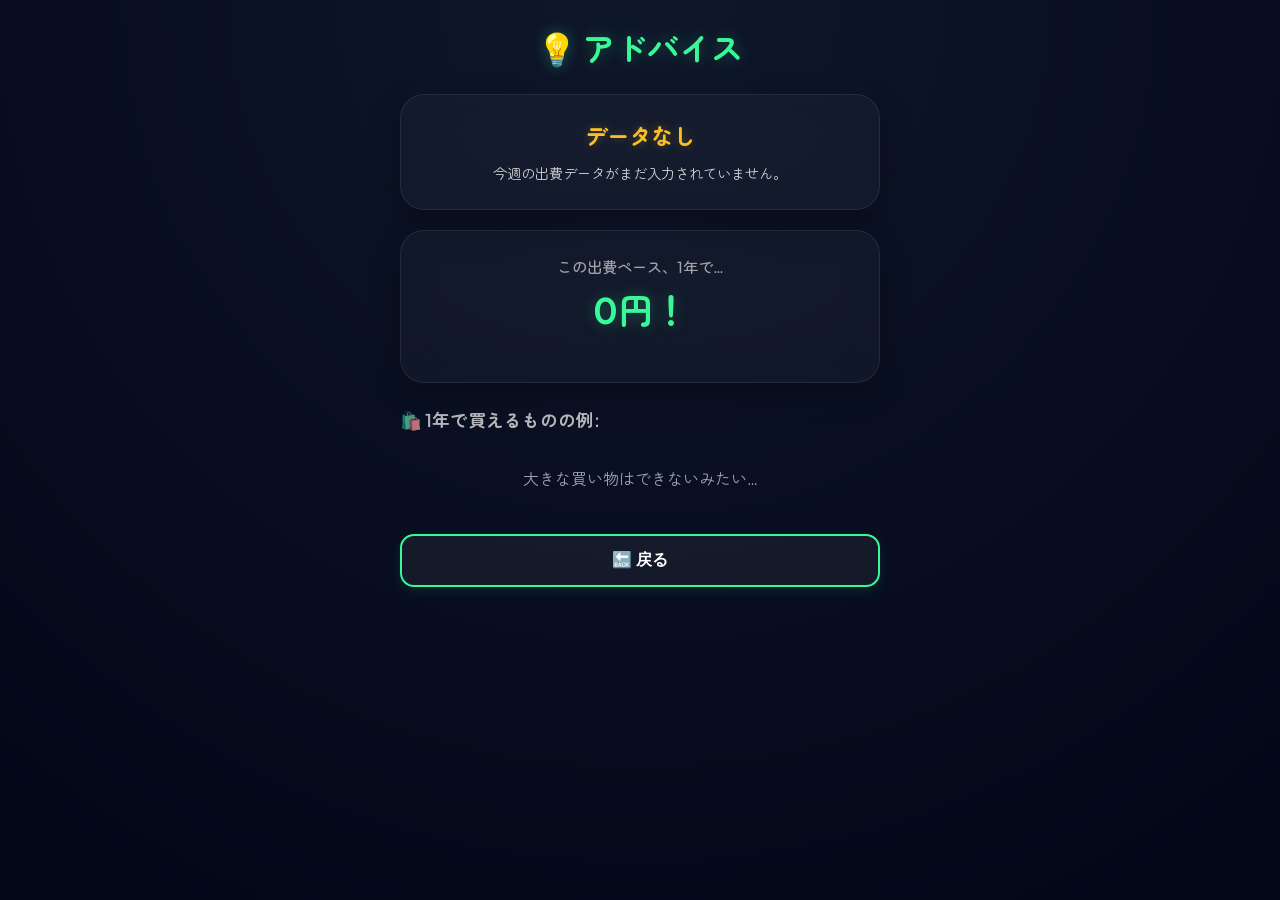
==== advice.html @ ae5cf38e "Main Code" ====
<!doctype html>
<html lang="ja">
  <head>
    <meta charset="UTF-8" />
    <meta name="viewport" content="width=device-width, initial-scale=1.0" />
    <title>アドバイス | 節約チェッカー</title>
    <link
      href="https://fonts.googleapis.com/css2?family=Plus+Jakarta+Sans:wght@400;600;700&family=Zen+Maru+Gothic:wght@500;700&display=swap"
      rel="stylesheet"
    />
    <link rel="stylesheet" href="css/advice.css?v=2" />
  </head>
  <body>
    <div class="container">
      <h1>💡 アドバイス</h1>

      <div id="result-desc"></div>

      <div id="future"></div>

      <div class="btn-group">
        <button onclick="goBackSmart()" class="btn-back">🔙 戻る</button>
      </div>
    </div>

    <script src="js/advice-page.js?v=2"></script>
  </body>
</html>
---- css/advice.css ----
/* ===== BASE / ベース ===== */
* {
  box-sizing: border-box;
  margin: 0;
  padding: 0;
}

body {
  font-family: "Plus Jakarta Sans", "Zen Maru Gothic", sans-serif;
  background: radial-gradient(circle at top, #0f172a, #020617);
  color: white;
  text-align: center;
  min-height: 100vh;
}

/* ===== CONTAINER / コンテナ ===== */
.container {
  padding: 24px 20px;
  max-width: 520px; /* Disamakan lebarnya dengan chart.html agar konsisten */
  margin: auto;
}

h1 {
  margin-bottom: 24px;
  font-size: 2rem;
  font-weight: 700;
  color: #38f898;
  text-shadow: 0 0 15px rgba(56, 248, 152, 0.3);
}

/* ===== DIAGNOSIS BOX / 診断ボックス ===== */
.diagnosis-box {
  background: rgba(255, 255, 255, 0.03);
  border: 1px solid rgba(255, 255, 255, 0.08);
  border-radius: 24px;
  padding: 24px;
  margin-bottom: 20px;
  backdrop-filter: blur(16px);
  -webkit-backdrop-filter: blur(16px);
  box-shadow: 0 10px 30px rgba(0, 0, 0, 0.3);
  text-align: left; /* Membuat teks deskripsi jepang lebih mudah dibaca */
}

/* Warna default judul tipe */
.diagnosis-box h2 {
  font-size: 1.4rem;
  font-weight: 700;
  margin-bottom: 10px;
  text-align: center;
}

/* Pewarnaan Dinamis Karakter Lewat Class */
.type-master {
  color: #38f898;
  text-shadow: 0 0 10px rgba(56, 248, 152, 0.3);
}
.type-danger {
  color: #f87171;
  text-shadow: 0 0 10px rgba(248, 113, 113, 0.3);
}
.type-balance {
  color: #60a5fa;
  text-shadow: 0 0 10px rgba(96, 165, 250, 0.3);
}
.type-normal {
  color: #fbbf24;
  text-shadow: 0 0 10px rgba(251, 191, 36, 0.3);
}

.diagnosis-box p {
  color: rgba(255, 255, 255, 0.8);
  font-size: 0.9rem;
  line-height: 1.7;
}

/* ===== FUTURE BOX / 未来ボックス ===== */
.future-box {
  background: rgba(255, 255, 255, 0.03);
  border: 1px solid rgba(255, 255, 255, 0.08);
  border-radius: 24px;
  padding: 24px;
  margin-bottom: 20px;
  backdrop-filter: blur(16px);
  -webkit-backdrop-filter: blur(16px);
  box-shadow: 0 10px 30px rgba(0, 0, 0, 0.3);
}

.future-box h2 {
  color: rgba(255, 255, 255, 0.6);
  font-size: 0.95rem;
  font-weight: 500;
  margin-bottom: 6px;
}

.future-box h1 {
  color: #38f898;
  font-size: 2.2rem;
  font-weight: 700;
}

/* ===== GRID ITEMS (BARANG IMPIAN) ===== */
.section-title {
  font-size: 1.1rem;
  font-weight: 600;
  color: rgba(255, 255, 255, 0.7);
  margin: 24px 0 14px;
  text-align: left;
}

.items-grid {
  display: grid;
  grid-template-columns: repeat(2, 1fr); /* Membagi menjadi 2 kolom sejajar */
  gap: 14px;
  margin-bottom: 24px;
}

.advice-item {
  background: rgba(255, 255, 255, 0.02);
  border: 1px solid rgba(255, 255, 255, 0.06);
  border-radius: 16px;
  padding: 12px;
  display: flex;
  flex-direction: column;
  justify-content: space-between;
  align-items: center;
  transition:
    transform 0.3s,
    border-color 0.3s;
}

.advice-item:hover {
  transform: translateY(-3px);
  border-color: rgba(56, 248, 152, 0.25);
  background: rgba(56, 248, 152, 0.02);
}

.advice-item p {
  font-size: 0.85rem;
  font-weight: 600;
  color: white;
  margin-bottom: 8px;
}

.summary-img {
  width: 100%;
  height: 100px;
  object-fit: cover; /* Memotong gambar secara proporsional agar tingginya seragam */
  border-radius: 10px;
}

/* ===== BUTTONS / ボタン ===== */
.btn-group {
  margin-top: 24px;
}

.btn-back {
  background: rgba(255, 255, 255, 0.05);
  border: 2px solid #38f898;
  color: white;
  padding: 14px;
  border-radius: 14px;
  font-weight: 700;
  font-size: 1rem;
  width: 100%;
  cursor: pointer;
  transition: all 0.2s ease;
  box-shadow: 0 4px 12px rgba(56, 248, 152, 0.1);
}

.btn-back:hover {
  transform: scale(1.02);
  background: #38f898;
  color: #020617;
  box-shadow: 0 6px 20px rgba(56, 248, 152, 0.3);
}

.advice-item:last-child:nth-child(odd) {
  grid-column: span 2;
  max-width: 100%;
}
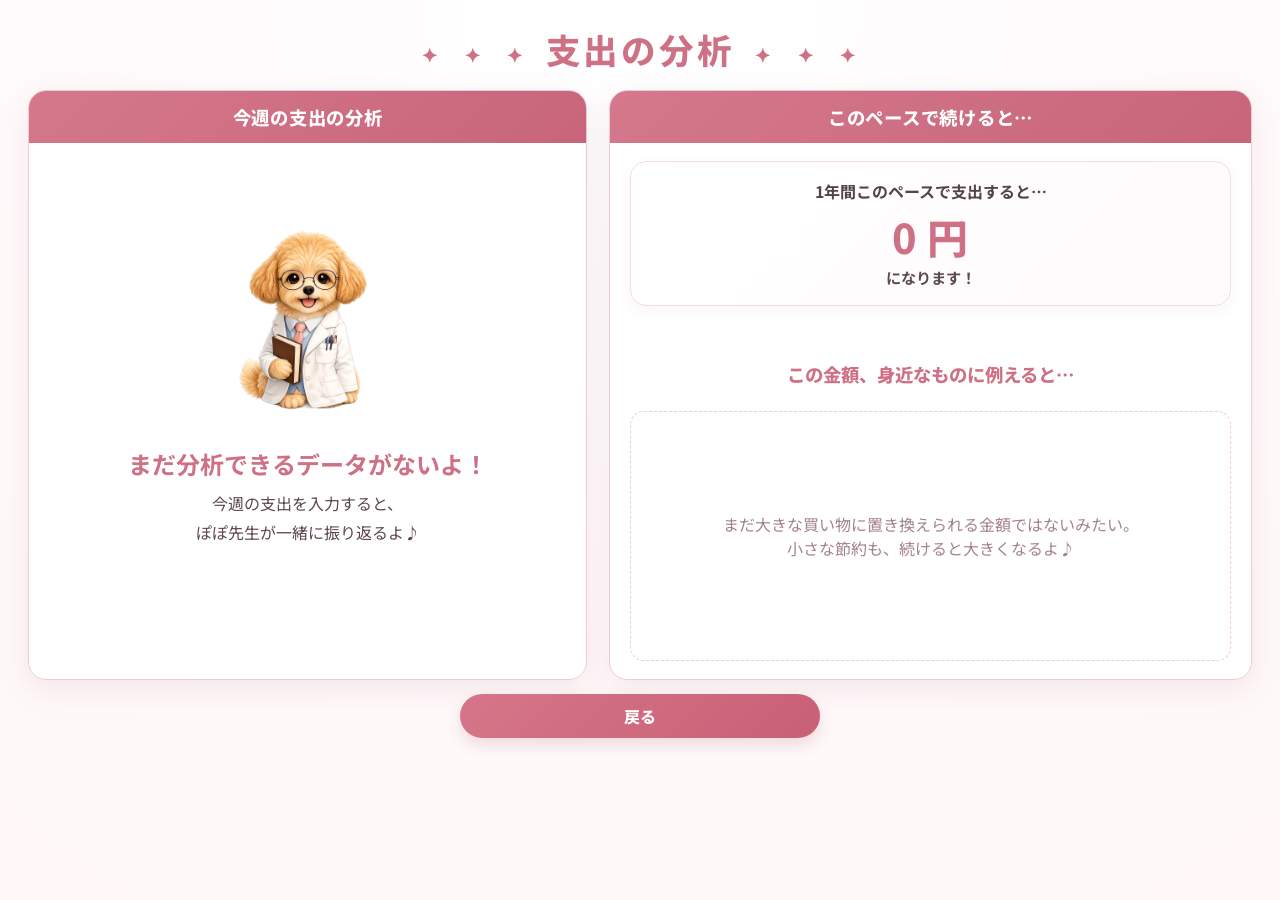
==== commit 2599f2c9: "Final Project" ====
--- a/advice.html
+++ b/advice.html
@@ -2,27 +2,121 @@
 <html lang="ja">
   <head>
     <meta charset="UTF-8" />
-    <meta name="viewport" content="width=device-width, initial-scale=1.0" />
-    <title>アドバイス | 節約チェッカー</title>
+
+    <meta
+      name="viewport"
+      content="width=device-width, initial-scale=1.0"
+    />
+
+    <title>分析 | 節約チェッカー</title>
+
     <link
-      href="https://fonts.googleapis.com/css2?family=Plus+Jakarta+Sans:wght@400;600;700&family=Zen+Maru+Gothic:wght@500;700&display=swap"
+      rel="preconnect"
+      href="https://fonts.googleapis.com"
+    />
+
+    <link
+      rel="preconnect"
+      href="https://fonts.gstatic.com"
+      crossorigin
+    />
+
+    <link
+      href="https://fonts.googleapis.com/css2?family=Noto+Sans+JP:wght@400;500;600;700;800&display=swap"
       rel="stylesheet"
     />
-    <link rel="stylesheet" href="css/advice.css?v=2" />
+
+    <link
+      rel="stylesheet"
+      href="css/advice.css"
+    />
+
+    <link
+      rel="stylesheet"
+      href="https://cdnjs.cloudflare.com/ajax/libs/font-awesome/6.5.2/css/all.min.css"
+    />
   </head>
+
   <body>
-    <div class="container">
-      <h1>💡 アドバイス</h1>
+    <main class="container">
 
-      <div id="result-desc"></div>
+      <!-- ページタイトル -->
+      <h1 class="page-title">
+        <span
+          class="title-decoration"
+          aria-hidden="true"
+        >
+          ✦　✦　✦
+        </span>
 
-      <div id="future"></div>
+        <span data-i18n="analysisPageTitle">
+          支出の分析
+        </span>
 
+        <span
+          class="title-decoration"
+          aria-hidden="true"
+        >
+          ✦　✦　✦
+        </span>
+      </h1>
+
+      <!-- 分析エリア -->
+      <div class="advice-layout">
+
+        <!-- 左側 -->
+        <section class="advice-panel advice-left">
+          <h2
+            class="panel-title"
+            data-i18n="weeklyExpenseAnalysis"
+          >
+            今週の支出の分析
+          </h2>
+
+          <!-- JavaScriptでぽぽ先生の分析内容を表示 -->
+          <div
+            id="result-desc"
+            class="panel-body"
+            aria-live="polite"
+            aria-label="支出の分析結果"
+            data-i18n-aria-label="analysisResult"
+          ></div>
+        </section>
+
+        <!-- 右側 -->
+        <section class="advice-panel advice-right">
+          <h2
+            class="panel-title"
+            data-i18n="continueAtThisPace"
+          >
+            このペースで続けると…
+          </h2>
+
+          <!-- JavaScriptで未来の価値と画像を表示 -->
+          <div
+            id="future"
+            class="panel-body"
+            aria-live="polite"
+            aria-label="今の支出を続けた場合の結果"
+            data-i18n-aria-label="futureValueResult"
+          ></div>
+        </section>
+      </div>
+
+      <!-- 戻るボタン -->
       <div class="btn-group">
-        <button onclick="goBackSmart()" class="btn-back">🔙 戻る</button>
+        <button
+          type="button"
+          onclick="goBackSmart()"
+          class="btn-back"
+          data-i18n="back"
+        >
+          戻る
+        </button>
       </div>
-    </div>
+    </main>
 
-    <script src="js/advice-page.js?v=2"></script>
+    <script src="js/advice-messages.js"></script>
+    <script src="js/advice-page.js"></script>
   </body>
-</html>
+</html>
--- a/css/advice.css
+++ b/css/advice.css
@@ -1,180 +1,930 @@
-/* ===== BASE / ベース ===== */
+/* ========================================
+   基本設定
+======================================== */
+
+:root {
+  --primary: #cf7185;
+  --primary-dark: #b95f73;
+  --primary-soft: #fff1f4;
+  --primary-pale: #fff8f9;
+  --border: #f0cbd3;
+  --border-light: #f4dde2;
+  --text: #5f464b;
+  --text-sub: #755c61;
+  --white: #ffffff;
+
+  --shadow:
+    0 10px 30px
+    rgba(153, 91, 106, 0.11);
+}
+
 * {
   box-sizing: border-box;
   margin: 0;
   padding: 0;
 }
 
+html,
 body {
-  font-family: "Plus Jakarta Sans", "Zen Maru Gothic", sans-serif;
-  background: radial-gradient(circle at top, #0f172a, #020617);
-  color: white;
+  width: 100%;
+  min-height: 100%;
+}
+
+body {
+  min-height: 100vh;
+  overflow-x: hidden;
+  overflow-y: auto;
+
+  background:
+    radial-gradient(
+      circle at top,
+      #ffffff 0%,
+      #fffafb 48%,
+      #fff7f8 100%
+    );
+
+  color: var(--text);
+
+  font-family:
+    "Noto Sans JP",
+    "Hiragino Sans",
+    "Yu Gothic",
+    sans-serif;
+}
+
+button,
+input,
+select,
+textarea {
+  font: inherit;
+}
+
+
+/* ========================================
+   ページ全体
+======================================== */
+
+.container {
+  width: 100%;
+  max-width: 1300px;
+  min-height: 100vh;
+
+  margin: 0 auto;
+  padding: 24px 28px 40px;
+}
+
+.page-title {
+  margin-bottom: 16px;
+
+  color: var(--primary);
+
+  font-size:
+    clamp(1.7rem, 2.7vw, 2.8rem);
+
+  font-weight: 800;
+  letter-spacing: 0.08em;
   text-align: center;
-  min-height: 100vh;
-}
-
-/* ===== CONTAINER / コンテナ ===== */
-.container {
-  padding: 24px 20px;
-  max-width: 520px; /* Disamakan lebarnya dengan chart.html agar konsisten */
-  margin: auto;
-}
-
-h1 {
-  margin-bottom: 24px;
-  font-size: 2rem;
+}
+
+.title-decoration {
+  display: inline-block;
+
+  margin: 0 9px;
+
+  font-size: 0.58em;
+
+  vertical-align: middle;
+}
+
+
+/* ========================================
+   左右パネル
+======================================== */
+
+.advice-layout {
+  display: grid;
+  grid-template-columns:
+    minmax(0, 1fr)
+    minmax(0, 1.15fr);
+
+  gap: 22px;
+  width: 100%;
+
+  align-items: stretch;
+}
+
+.advice-panel {
+  min-width: 0;
+  height: 100%;
+
+  overflow: hidden;
+
+  border: 1px solid var(--border);
+  border-radius: 18px;
+
+  background:
+    rgba(255, 255, 255, 0.94);
+
+  box-shadow: var(--shadow);
+}
+
+.panel-title {
+  padding: 13px 18px;
+
+  background:
+    linear-gradient(
+      135deg,
+      #d5788b,
+      #c8657a
+    );
+
+  color: var(--white);
+
+  font-size: 1.15rem;
+  font-weight: 800;
+  letter-spacing: 0.04em;
+  text-align: center;
+}
+
+.panel-body {
+  min-height: 0;
+
+  padding: 18px 20px;
+}
+
+
+/* ========================================
+   左：ぽぽ先生
+======================================== */
+
+.diagnosis-box {
+  height: 100%;
+}
+
+.teacher-area {
+  display: grid;
+
+  grid-template-columns:
+    190px minmax(0, 1fr);
+
+  gap: 14px;
+
+  width: 100%;
+
+  align-items: center;
+
+  margin-bottom: 14px;
+}
+
+.teacher-img-wrap {
+  display: flex;
+
+  align-items: flex-end;
+  justify-content: center;
+
+  min-height: 205px;
+}
+
+.teacher-img {
+  display: block;
+
+  width: 100%;
+  max-width: 190px;
+  max-height: 215px;
+
+  object-fit: contain;
+  object-position: center bottom;
+}
+
+.teacher-speech {
+  position: relative;
+
+  padding: 17px 18px;
+
+  border: 3px solid #f1bdc8;
+  border-radius: 30px;
+
+  background: #ffffff;
+
+  color: #4d3c40;
+
+  font-size: 0.9rem;
+  font-weight: 600;
+  line-height: 1.8;
+  text-align: left;
+
+  box-shadow:
+    0 7px 18px
+    rgba(177, 104, 121, 0.08);
+}
+
+.teacher-speech::before {
+  content: "";
+
+  position: absolute;
+
+  top: 50%;
+  left: -18px;
+
+  width: 28px;
+  height: 28px;
+
+  transform:
+    translateY(-50%)
+    rotate(45deg);
+
+  border-bottom:
+    3px solid #f1bdc8;
+
+  border-left:
+    3px solid #f1bdc8;
+
+  background: #ffffff;
+}
+
+.teacher-name {
+  display: block;
+
+  margin-bottom: 5px;
+
+  color: var(--primary);
+
+  font-weight: 800;
+}
+
+.analysis-section {
+  padding: 14px 10px;
+
+  border-top:
+    2px dashed #efc4cd;
+}
+
+.analysis-section:last-child {
+  padding-bottom: 4px;
+}
+
+.analysis-heading {
+  display: flex;
+
+  align-items: center;
+
+  gap: 9px;
+
+  margin-bottom: 10px;
+
+  color: var(--primary);
+
+  font-size: 1rem;
+  font-weight: 800;
+  text-align: left;
+}
+
+
+.summary-list {
+  display: grid;
+
+  gap: 7px;
+
+  padding-left: 40px;
+}
+
+.summary-row {
+  display: grid;
+
+  grid-template-columns:
+    1fr auto;
+
+  gap: 14px;
+
+  color: #4e4043;
+
+  font-size: 0.88rem;
+  text-align: left;
+}
+
+.summary-row strong {
+  color: var(--primary-dark);
+
+  font-weight: 800;
+
+  white-space: nowrap;
+}
+
+.improvement-list {
+  display: grid;
+  gap: 12px;
+
+  padding-left: 8px;
+  padding-right: 4px;
+
+  list-style: none;
+}
+
+.improvement-list li {
+  position: relative;
+  padding-left: 32px;
+
+  color: #55464a;
+  font-size: 0.9rem;
+  line-height: 1.75;
+  text-align: left;
+
+  /* 日本語の不自然な折り返しを減らす */
+  line-break: strict;
+  word-break: normal;
+  overflow-wrap: break-word;
+  hanging-punctuation: allow-end;
+}
+
+.improvement-list li::before {
+  content: "✓";
+
+  position: absolute;
+  top: 0.3em;
+  left: 0;
+
+  display: grid;
+  place-items: center;
+
+  width: 20px;
+  height: 20px;
+
+  border-radius: 50%;
+  background: #df8798;
+  color: #ffffff;
+
+  font-size: 0.72rem;
+  font-weight: 800;
+  line-height: 1;
+}
+
+.week-message {
+  display: grid;
+
+  grid-template-columns:
+    38px minmax(0, 1fr);
+
+  gap: 10px;
+
+  align-items: center;
+
+  margin-top: 2px;
+  padding: 12px 14px;
+
+  border-radius: 14px;
+
+  background:
+    linear-gradient(
+      135deg,
+      #fff2f4,
+      #fff8f9
+    );
+
+  text-align: left;
+}
+
+
+.week-message h3 {
+  margin-bottom: 3px;
+
+  color: var(--primary);
+
+  font-size: 0.93rem;
+}
+
+.week-message p {
+  color: #57484b;
+
+  font-size: 0.8rem;
+  line-height: 1.55;
+}
+
+.empty-message {
+  display: grid;
+
+  place-items: center;
+
+  min-height: 440px;
+
+  padding: 30px;
+
+  text-align: center;
+}
+
+.empty-message .teacher-img {
+  max-width: 230px;
+
+  margin: 0 auto 15px;
+}
+
+.empty-message h2 {
+  margin-bottom: 8px;
+
+  color: var(--primary);
+}
+
+.empty-message p {
+  line-height: 1.8;
+}
+
+
+/* ========================================
+   右：未来の価値と画像
+======================================== */
+
+.future-box {
+  margin-bottom: 14px;
+  padding: 17px 20px;
+
+  border:
+    1px solid var(--border-light);
+
+  border-radius: 16px;
+
+  background:
+    linear-gradient(
+      135deg,
+      #ffffff,
+      #fffafb
+    );
+
+  text-align: center;
+
+  box-shadow:
+    0 5px 15px
+    rgba(148, 94, 107, 0.06);
+}
+
+.future-box h2 {
+  margin-bottom: 3px;
+
+  color: #544447;
+
+  font-size: 1rem;
   font-weight: 700;
-  color: #38f898;
-  text-shadow: 0 0 15px rgba(56, 248, 152, 0.3);
-}
-
-/* ===== DIAGNOSIS BOX / 診断ボックス ===== */
-.diagnosis-box {
-  background: rgba(255, 255, 255, 0.03);
-  border: 1px solid rgba(255, 255, 255, 0.08);
-  border-radius: 24px;
-  padding: 24px;
-  margin-bottom: 20px;
-  backdrop-filter: blur(16px);
-  -webkit-backdrop-filter: blur(16px);
-  box-shadow: 0 10px 30px rgba(0, 0, 0, 0.3);
-  text-align: left; /* Membuat teks deskripsi jepang lebih mudah dibaca */
-}
-
-/* Warna default judul tipe */
-.diagnosis-box h2 {
-  font-size: 1.4rem;
+}
+
+.future-box h1 {
+  margin: 0;
+
+  color: var(--primary);
+
+  font-size:
+    clamp(1.9rem, 3.2vw, 3rem);
+
+  font-weight: 800;
+  letter-spacing: 0.02em;
+}
+
+.future-box p {
+  color: #5c4b4f;
+
+  font-size: 0.95rem;
   font-weight: 700;
-  margin-bottom: 10px;
+}
+
+.section-title {
+  margin-top: 55px;
+  margin-right: 0;
+  margin-bottom: 22px;
+  margin-left: 0;
+
+  color: var(--primary);
+  font-size: 1.15rem;
+  font-weight: 800;
+  line-height: 1.5;
   text-align: center;
 }
-
-/* Pewarnaan Dinamis Karakter Lewat Class */
-.type-master {
-  color: #38f898;
-  text-shadow: 0 0 10px rgba(56, 248, 152, 0.3);
-}
-.type-danger {
-  color: #f87171;
-  text-shadow: 0 0 10px rgba(248, 113, 113, 0.3);
-}
-.type-balance {
-  color: #60a5fa;
-  text-shadow: 0 0 10px rgba(96, 165, 250, 0.3);
-}
-.type-normal {
-  color: #fbbf24;
-  text-shadow: 0 0 10px rgba(251, 191, 36, 0.3);
-}
-
-.diagnosis-box p {
-  color: rgba(255, 255, 255, 0.8);
-  font-size: 0.9rem;
-  line-height: 1.7;
-}
-
-/* ===== FUTURE BOX / 未来ボックス ===== */
-.future-box {
-  background: rgba(255, 255, 255, 0.03);
-  border: 1px solid rgba(255, 255, 255, 0.08);
-  border-radius: 24px;
-  padding: 24px;
-  margin-bottom: 20px;
-  backdrop-filter: blur(16px);
-  -webkit-backdrop-filter: blur(16px);
-  box-shadow: 0 10px 30px rgba(0, 0, 0, 0.3);
-}
-
-.future-box h2 {
-  color: rgba(255, 255, 255, 0.6);
-  font-size: 0.95rem;
-  font-weight: 500;
-  margin-bottom: 6px;
-}
-
-.future-box h1 {
-  color: #38f898;
-  font-size: 2.2rem;
-  font-weight: 700;
-}
-
-/* ===== GRID ITEMS (BARANG IMPIAN) ===== */
-.section-title {
-  font-size: 1.1rem;
-  font-weight: 600;
-  color: rgba(255, 255, 255, 0.7);
-  margin: 24px 0 14px;
-  text-align: left;
-}
-
 .items-grid {
   display: grid;
-  grid-template-columns: repeat(2, 1fr); /* Membagi menjadi 2 kolom sejajar */
-  gap: 14px;
-  margin-bottom: 24px;
+  grid-template-columns: repeat(2, minmax(0, 1fr));
+  gap: 12px;
+
+  width: 100%;
+  min-width: 0;
 }
 
 .advice-item {
-  background: rgba(255, 255, 255, 0.02);
-  border: 1px solid rgba(255, 255, 255, 0.06);
-  border-radius: 16px;
-  padding: 12px;
+  width: 100%;
+  min-width: 0;
+  max-width: 100%;
+
+  overflow: hidden;
+
+  border: 1px solid #f0dce1;
+  border-radius: 14px;
+
+  background: #ffffff;
+
+  box-shadow:
+    0 5px 13px
+    rgba(108, 75, 83, 0.07);
+
+  transition:
+    transform 0.25s ease,
+    box-shadow 0.25s ease;
+}
+
+.advice-item p {
+  min-height: 45px;
+  margin: 0;
+  padding: 8px 8px 9px;
+
+  color: #514347;
+
+  font-size: 0.9rem;
+  font-weight: 700;
+  line-height: 1.45;
+  text-align: center;
+}
+
+.summary-img {
+  display: block;
+
+  width: 100%;
+  max-width: 100%;
+  height: 140px;
+
+  object-fit: cover;
+
+  margin: 0;
+  border-radius: 0;
+
+  transition:
+    transform 0.35s ease,
+    filter 0.35s ease;
+}
+
+.advice-right,
+#future {
+  width: 100%;
+  min-width: 0;
+  max-width: 100%;
+  overflow: hidden;
+}
+
+.no-future-item {
+  grid-column: 1 / -1;
+
+  display: grid;
+
+  place-items: center;
+
+  min-height: 250px;
+
+  padding: 25px;
+
+  border: 1px dashed var(--border);
+  border-radius: 14px;
+
+  color: #a3838b;
+
+  text-align: center;
+}
+
+
+/* ========================================
+   ボタン
+======================================== */
+
+.btn-group {
   display: flex;
-  flex-direction: column;
-  justify-content: space-between;
-  align-items: center;
+
+  justify-content: center;
+
+  margin-top: 14px;
+}
+
+.btn-back {
+  width: min(360px, 100%);
+
+  padding: 10px 20px;
+
+  border: none;
+  border-radius: 999px;
+
+  background:
+    linear-gradient(
+      135deg,
+      #d67589,
+      #c86076
+    );
+
+  color: #ffffff;
+
+  font-weight: 800;
+
+  cursor: pointer;
+
+  box-shadow:
+    0 7px 16px
+    rgba(178, 92, 112, 0.2);
+
   transition:
-    transform 0.3s,
-    border-color 0.3s;
-}
-
-.advice-item:hover {
-  transform: translateY(-3px);
-  border-color: rgba(56, 248, 152, 0.25);
-  background: rgba(56, 248, 152, 0.02);
-}
-
-.advice-item p {
-  font-size: 0.85rem;
-  font-weight: 600;
-  color: white;
-  margin-bottom: 8px;
-}
-
-.summary-img {
-  width: 100%;
-  height: 100px;
-  object-fit: cover; /* Memotong gambar secara proporsional agar tingginya seragam */
-  border-radius: 10px;
-}
-
-/* ===== BUTTONS / ボタン ===== */
-.btn-group {
-  margin-top: 24px;
-}
-
-.btn-back {
-  background: rgba(255, 255, 255, 0.05);
-  border: 2px solid #38f898;
-  color: white;
-  padding: 14px;
-  border-radius: 14px;
-  font-weight: 700;
-  font-size: 1rem;
-  width: 100%;
-  cursor: pointer;
-  transition: all 0.2s ease;
-  box-shadow: 0 4px 12px rgba(56, 248, 152, 0.1);
+    transform 0.18s ease,
+    opacity 0.18s ease;
 }
 
 .btn-back:hover {
-  transform: scale(1.02);
-  background: #38f898;
-  color: #020617;
-  box-shadow: 0 6px 20px rgba(56, 248, 152, 0.3);
-}
-
-.advice-item:last-child:nth-child(odd) {
-  grid-column: span 2;
-  max-width: 100%;
-}
+  transform: translateY(-2px);
+
+  opacity: 0.92;
+}
+
+.btn-back:active {
+  transform: translateY(0);
+}
+
+
+/* ========================================
+   ホバー
+======================================== */
+
+@media (hover: hover) {
+  .advice-item:hover {
+    transform:
+      translateY(-4px);
+
+    box-shadow:
+      0 11px 24px
+      rgba(104, 70, 78, 0.15);
+  }
+
+  .advice-item:hover .summary-img {
+    transform: scale(1.035);
+
+    filter:
+      brightness(1.05)
+      saturate(1.05);
+  }
+}
+@media (max-width: 1050px) {
+  .advice-layout {
+    grid-template-columns: 1fr;
+  }
+
+  .container {
+    max-width: 760px;
+  }
+}
+
+.analysis-icon {
+  display: inline-grid;
+  place-items: center;
+
+  width: 42px;
+  height: 42px;
+  flex: 0 0 42px;
+
+  border-radius: 50%;
+  background: #fff1f4;
+
+  color: #cf7185;
+  font-size: 1.3rem;
+
+  box-shadow:
+    0 4px 10px
+    rgba(207, 113, 133, 0.14);
+}
+
+.week-message-icon {
+  display: inline-grid;
+  place-items: center;
+
+  width: 44px;
+  height: 44px;
+
+  border-radius: 50%;
+  background: #ffe7ec;
+
+  color: #cf7185;
+  font-size: 1.35rem;
+}
+
+/* ========================================
+   スマホ対応
+======================================== */
+
+@media (max-width: 600px) {
+
+  .container {
+    padding: 16px 12px 28px;
+  }
+
+  .page-title {
+    margin-bottom: 14px;
+
+    font-size: 1.55rem;
+    letter-spacing: 0.04em;
+  }
+
+  .title-decoration {
+    margin: 0 4px;
+    font-size: 0.45em;
+  }
+
+
+  /* =========================
+     パネル
+  ========================= */
+
+  .panel-title {
+    padding: 12px 10px;
+
+    font-size: 1rem;
+  }
+
+  .panel-body {
+    padding: 16px 14px;
+  }
+
+
+  /* =========================
+     ぽぽ先生
+  ========================= */
+
+  .teacher-area {
+    grid-template-columns: 1fr;
+
+    gap: 8px;
+
+    margin-bottom: 16px;
+  }
+
+  .teacher-img-wrap {
+    min-height: auto;
+
+    align-items: center;
+  }
+
+  .teacher-img {
+    width: 150px;
+    max-width: 150px;
+    max-height: 180px;
+
+    margin: 0 auto;
+  }
+
+  .teacher-speech {
+    width: 100%;
+
+    padding: 14px 16px;
+
+    border-width: 2px;
+    border-radius: 20px;
+
+    font-size: 0.88rem;
+    line-height: 1.7;
+  }
+
+
+  /* 吹き出しの三角を上向きにする */
+  .teacher-speech::before {
+    top: -11px;
+    left: 50%;
+
+    width: 20px;
+    height: 20px;
+
+    transform:
+      translateX(-50%)
+      rotate(135deg);
+
+    border-width: 2px;
+  }
+
+
+  /* =========================
+     振り返り
+  ========================= */
+
+  .analysis-section {
+    padding: 14px 2px;
+  }
+
+  .analysis-heading {
+    font-size: 0.95rem;
+  }
+
+  .summary-list {
+    padding-left: 8px;
+  }
+
+  .summary-row {
+    gap: 8px;
+
+    font-size: 0.84rem;
+  }
+
+
+  /* =========================
+     改善ポイント
+  ========================= */
+
+  .improvement-list {
+    padding-left: 0;
+    padding-right: 0;
+  }
+
+  .improvement-list li {
+    padding-left: 29px;
+
+    font-size: 0.85rem;
+    line-height: 1.7;
+  }
+
+
+  /* =========================
+     今週のメッセージ
+  ========================= */
+
+  .week-message {
+    grid-template-columns:
+      36px minmax(0, 1fr);
+
+    padding: 11px 12px;
+  }
+
+
+  /* =========================
+     未来価値
+  ========================= */
+
+  .future-box {
+    padding: 15px 12px;
+  }
+
+  .future-box h1 {
+    font-size: 1.8rem;
+  }
+
+  .section-title {
+    margin-top: 32px;
+    margin-bottom: 16px;
+
+    font-size: 1rem;
+  }
+
+
+  /* 画像カードはスマホでも2列 */
+  .items-grid {
+    grid-template-columns:
+      repeat(2, minmax(0, 1fr));
+
+    gap: 8px;
+  }
+
+  .summary-img {
+    height: 110px;
+  }
+
+  .advice-item p {
+    min-height: 42px;
+
+    padding: 7px 5px;
+
+    font-size: 0.78rem;
+  }
+
+
+  /* =========================
+     戻るボタン
+  ========================= */
+
+  .btn-group {
+    margin-top: 16px;
+  }
+
+  .btn-back {
+    width: 100%;
+  }
+}
+
+@media (max-width: 600px) {
+
+  .container {
+    padding: 24px 12px 28px;
+  }
+
+  .page-title {
+    margin-top: 0;
+    margin-bottom: 18px;
+
+    font-size: 1.4rem;
+    line-height: 1.4;
+
+    display: flex;
+    align-items: center;
+    justify-content: center;
+
+    gap: 6px;
+
+    white-space: nowrap;
+  }
+
+  .title-decoration {
+    margin: 0;
+
+    font-size: 0.4em;
+  }
+}
